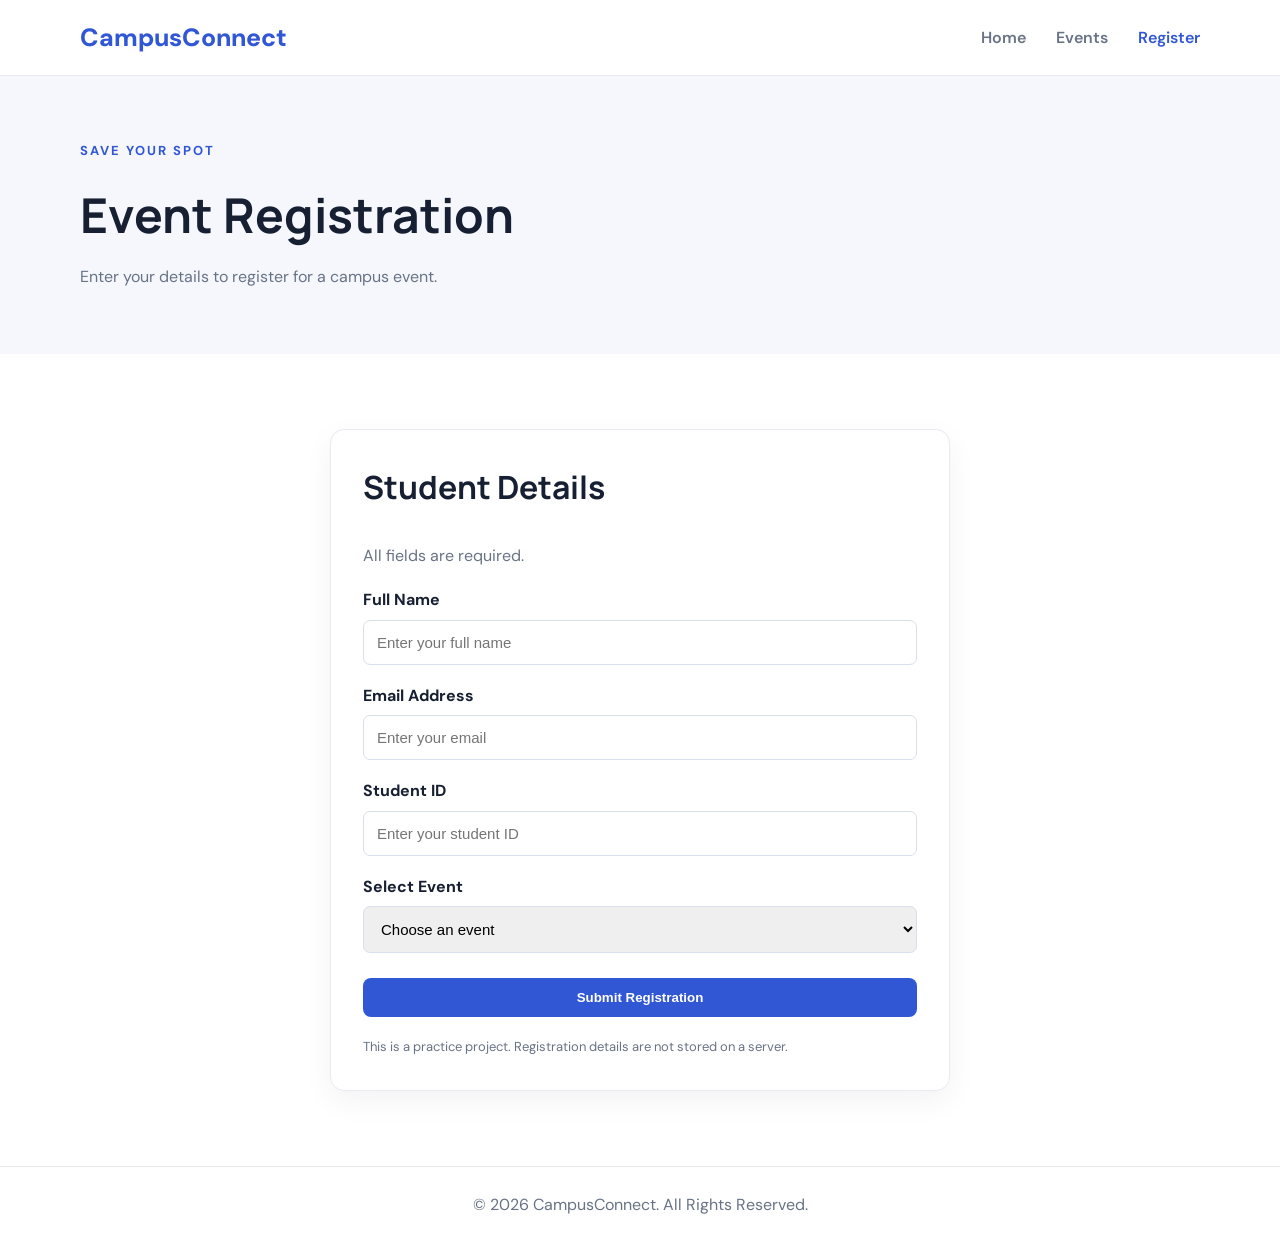
==== register.html @ a7af392e "setting all pages and style" ====
<!DOCTYPE html>
<html lang="en">
<head>
    <meta charset="UTF-8">
    <meta name="viewport" content="width=device-width, initial-scale=1.0">
    <title>CampusConnect | Register</title>
    <link rel="stylesheet" href="style.css">
</head>
<body>

<header>
    <div class="container nav">
        <a href="index.html" class="logo">CampusConnect</a>

        <nav>
            <a href="index.html">Home</a>
            <a href="events.html">Events</a>
            <a class="active" href="register.html">Register</a>
        </nav>
    </div>
</header>

<section class="page-banner">
    <div class="container">
        <p class="eyebrow">SAVE YOUR SPOT</p>
        <h1>Event Registration</h1>
        <p>Enter your details to register for a campus event.</p>
    </div>
</section>

<section class="container section form-section">

    <form id="registrationForm">

        <h2>Student Details</h2>
        <p>All fields are required.</p>

        <label for="name">Full Name</label>
        <input type="text" id="name" placeholder="Enter your full name" required>

        <label for="email">Email Address</label>
        <input type="email" id="email" placeholder="Enter your email" required>

        <label for="studentId">Student ID</label>
        <input type="text" id="studentId" placeholder="Enter your student ID" required>

        <label for="event">Select Event</label>
        <select id="event" required>
            <option value="">Choose an event</option>
            <option>Technical Symposium</option>
            <option>Campus Hackathon</option>
            <option>Coding Competition</option>
        </select>

        <button type="submit" class="btn submit-btn">
            Submit Registration
        </button>

        <p id="message" class="success-message"></p>

        <p class="note">
            This is a practice project. Registration details are not stored
            on a server.
        </p>

    </form>

</section>

<footer>
    <p>© 2026 CampusConnect. All Rights Reserved.</p>
</footer>

<script>
    const form = document.getElementById("registrationForm");
    const message = document.getElementById("message");

    // Automatically select event from the Events page
    const selectedEvent = new URLSearchParams(window.location.search)
        .get("event");

    if (selectedEvent) {
        const eventSelect = document.getElementById("event");

        for (const option of eventSelect.options) {
            if (option.text === selectedEvent) {
                eventSelect.value = option.value;
                break;
            }
        }
    }

    // Handle registration
    form.addEventListener("submit", function(event) {

        event.preventDefault();

        if (!form.checkValidity()) {
            form.reportValidity();
            return;
        }

        const name = document.getElementById("name").value.trim();
        const selected = document.getElementById("event").value;

        message.textContent =
            "Thank you, " + name +
            "! Your registration for " + selected +
            " is complete.";

        form.reset();
    });
</script>

</body>
</html>
---- style.css ----
@import url('https://fonts.googleapis.com/css2?family=DM+Sans:wght@400;500;600;700&family=Manrope:wght@400;500;600;700;800&display=swap');

* {
    margin: 0;
    padding: 0;
    box-sizing: border-box;
}

:root {
    --primary: #3157d5;
    --dark: #172033;
    --gray: #687386;
    --light: #f5f7fc;
    --border: #e7eaf1;
}

body {
    font-family: 'DM Sans', sans-serif;
    color: var(--dark);
    line-height: 1.6;
}

h1, h2, h3 {
    font-family: 'Manrope', sans-serif;
}

.container {
    width: min(1120px, 92%);
    margin: auto;
}

/* Navigation */

header {
    background: white;
    border-bottom: 1px solid var(--border);
    position: sticky;
    top: 0;
    z-index: 10;
}

.nav {
    min-height: 75px;
    display: flex;
    justify-content: space-between;
    align-items: center;
}

.logo {
    font-size: 25px;
    font-weight: 800;
    color: var(--primary);
    text-decoration: none;
}

nav {
    display: flex;
    gap: 30px;
}

nav a {
    text-decoration: none;
    color: var(--gray);
    font-weight: 600;
}

nav a:hover,
nav a.active {
    color: var(--primary);
}

/* Hero section */

.hero {
    padding: 110px 0;
    background: linear-gradient(120deg, #edf1ff, #f8faff);
}

.eyebrow {
    color: var(--primary);
    font-size: 13px;
    font-weight: 700;
    letter-spacing: 2px;
    margin-bottom: 15px;
}

.hero h1 {
    font-size: clamp(40px, 7vw, 75px);
    line-height: 1.1;
    margin-bottom: 22px;
}

.hero h1 span {
    color: var(--primary);
}

.hero p:not(.eyebrow) {
    color: var(--gray);
    max-width: 570px;
    margin-bottom: 28px;
    font-size: 17px;
}

/* Buttons */

.btn {
    display: inline-block;
    background: var(--primary);
    color: white;
    padding: 12px 23px;
    border-radius: 8px;
    border: none;
    text-decoration: none;
    font-weight: 700;
    cursor: pointer;
    transition: 0.2s;
}

.btn:hover {
    background: #2445b5;
    transform: translateY(-2px);
}

.secondary {
    background: white;
    color: var(--dark);
    border: 1px solid var(--border);
    margin-left: 8px;
}

.secondary:hover {
    background: #edf1ff;
    color: var(--primary);
}

.light {
    background: white;
    color: var(--primary);
}

/* General sections */

.section {
    padding-top: 75px;
    padding-bottom: 75px;
}

.section h2 {
    font-size: 32px;
    margin-bottom: 30px;
}

/* Event cards */

.cards {
    display: grid;
    grid-template-columns: repeat(3, 1fr);
    gap: 22px;
}

.card {
    border: 1px solid var(--border);
    border-radius: 14px;
    overflow: hidden;
    transition: 0.2s;
}

.card:hover {
    transform: translateY(-5px);
    box-shadow: 0 10px 30px rgba(0, 0, 0, 0.08);
}

.event-image {
    height: 160px;
    display: flex;
    justify-content: center;
    align-items: center;
    color: white;
    font-size: 30px;
    font-weight: 800;
}

.blue {
    background: linear-gradient(135deg, #3157d5, #79a7ed);
}

.purple {
    background: linear-gradient(135deg, #6545b8, #b08ae8);
}

.orange {
    background: linear-gradient(135deg, #e0783f, #f4bb70);
}

.card-content {
    padding: 22px;
}

.card-content h3 {
    margin-bottom: 10px;
}

.card-content p {
    color: var(--gray);
    margin-bottom: 15px;
}

.card-content a {
    color: var(--primary);
    font-weight: 700;
    text-decoration: none;
}

/* CTA section */

.cta {
    background: #243b8f;
    color: white;
    padding: 55px 0;
    text-align: center;
}

.cta h2 {
    margin-bottom: 25px;
}

/* Inner page banner */

.page-banner {
    background: var(--light);
    padding: 65px 0;
}

.page-banner h1 {
    font-size: 48px;
    margin-bottom: 10px;
}

.page-banner p:last-child {
    color: var(--gray);
}

/* Events page */

.event-list {
    display: grid;
    gap: 20px;
}

.event-row {
    display: grid;
    grid-template-columns: 85px 1fr auto;
    gap: 22px;
    align-items: center;
    padding: 25px;
    border: 1px solid var(--border);
    border-radius: 12px;
}

.event-date {
    height: 80px;
    width: 75px;
    border-radius: 10px;
    background: #eaf0ff;
    color: var(--primary);
    display: flex;
    flex-direction: column;
    justify-content: center;
    align-items: center;
}

.event-date strong {
    font-size: 30px;
    line-height: 1.1;
}

.event-date span {
    font-size: 13px;
    font-weight: 700;
}

.event-row small {
    color: var(--primary);
    font-weight: 700;
    letter-spacing: 1px;
}

.event-row h2 {
    font-size: 21px;
}

.event-row p {
    color: var(--gray);
}

.seats {
    color: #25845c;
    font-size: 14px;
}

.note {
    color: var(--gray);
    font-size: 13px;
    margin-top: 20px;
}

/* Registration form */

.form-section {
    display: flex;
    justify-content: center;
}

form {
    width: 100%;
    max-width: 620px;
    padding: 32px;
    border: 1px solid var(--border);
    border-radius: 14px;
    box-shadow: 0 10px 30px rgba(0, 0, 0, 0.05);
}

form h2 {
    margin-bottom: 5px;
}

form p {
    color: var(--gray);
}

form label {
    display: block;
    margin-top: 18px;
    margin-bottom: 7px;
    font-weight: 700;
}

form input,
form select {
    width: 100%;
    padding: 13px;
    border: 1px solid #d8deea;
    border-radius: 7px;
    font-size: 15px;
}

form input:focus,
form select:focus {
    outline: 2px solid #cbd7ff;
    border-color: var(--primary);
}

.submit-btn {
    width: 100%;
    margin-top: 25px;
}

.success-message {
    color: #218052;
    font-weight: 700;
    margin-top: 15px;
}

/* Footer */

footer {
    padding: 25px;
    text-align: center;
    border-top: 1px solid var(--border);
    color: var(--gray);
}

/* Responsive design */

@media (max-width: 760px) {

    .nav {
        flex-direction: column;
        padding: 15px 0;
        gap: 12px;
    }

    nav {
        gap: 20px;
    }

    .hero {
        padding: 75px 0;
    }

    .cards {
        grid-template-columns: 1fr;
    }

    .event-row {
        grid-template-columns: 65px 1fr;
    }

    .event-row .btn {
        grid-column: 2;
        justify-self: start;
    }

    .cta h2 {
        font-size: 24px;
    }

    .page-banner h1 {
        font-size: 36px;
    }
}

@media (max-width: 420px) {

    .hero h1 {
        font-size: 39px;
    }

    .secondary {
        margin: 10px 0 0;
    }

    form {
        padding: 20px;
    }

    nav {
        gap: 14px;
    }
}
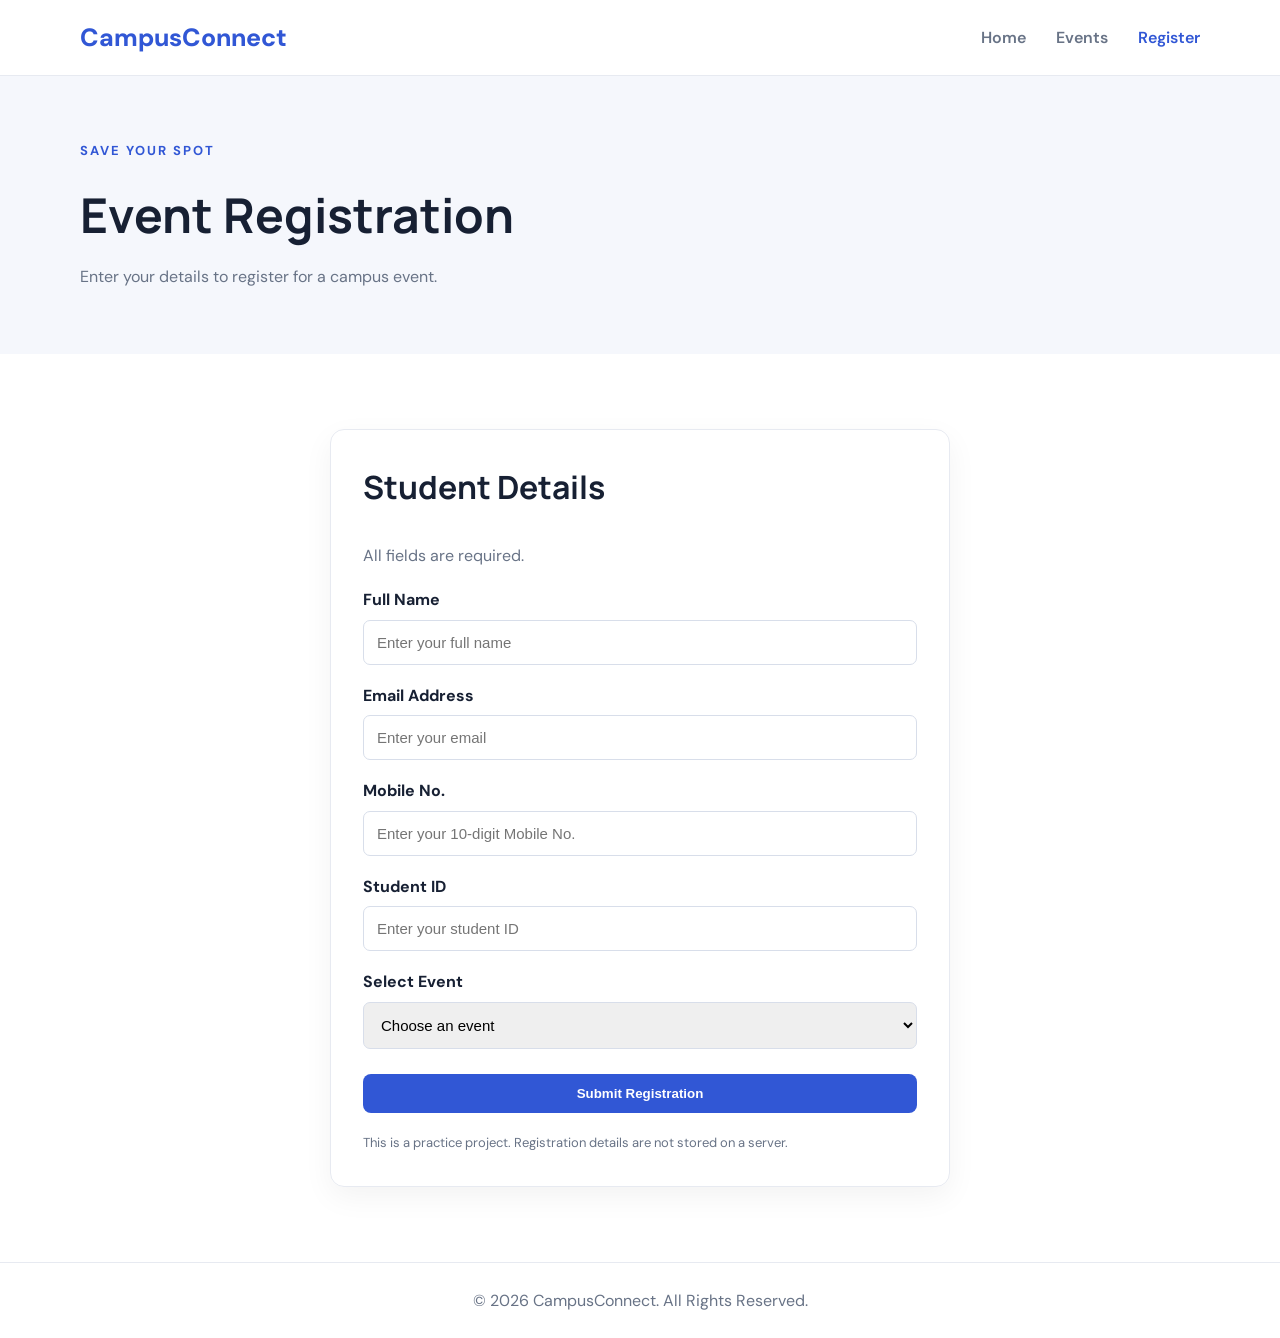
==== commit 4f3394c9: "Add mobile number validation to registration form" ====
--- a/register.html
+++ b/register.html
@@ -40,7 +40,8 @@
 
         <label for="email">Email Address</label>
         <input type="email" id="email" placeholder="Enter your email" required>
-
+        <label for="mobile_no">Mobile No.</label>
+        <input type="tel" id="mobile_no" name="mobile_no" placeholder="Enter your 10-digit Mobile No." pattern="[0-9]{10}" minlength="10" maxlength="10" inputmode="numeric" required title="Please enter a valid 10-digit mobile number">
         <label for="studentId">Student ID</label>
         <input type="text" id="studentId" placeholder="Enter your student ID" required>
 
--- a/style.css
+++ b/style.css
@@ -427,4 +427,21 @@
     nav {
         gap: 14px;
     }
+}
+.seat-info {
+    display: flex;
+    align-items: center;
+    gap: 10px;
+    margin-top: 12px;
+    color: #25845c;
+}
+
+.seat-info strong {
+    font-size: 22px;
+    font-weight: 800;
+}
+
+.seat-info span {
+    font-size: 13px;
+    font-weight: 600;
 }
